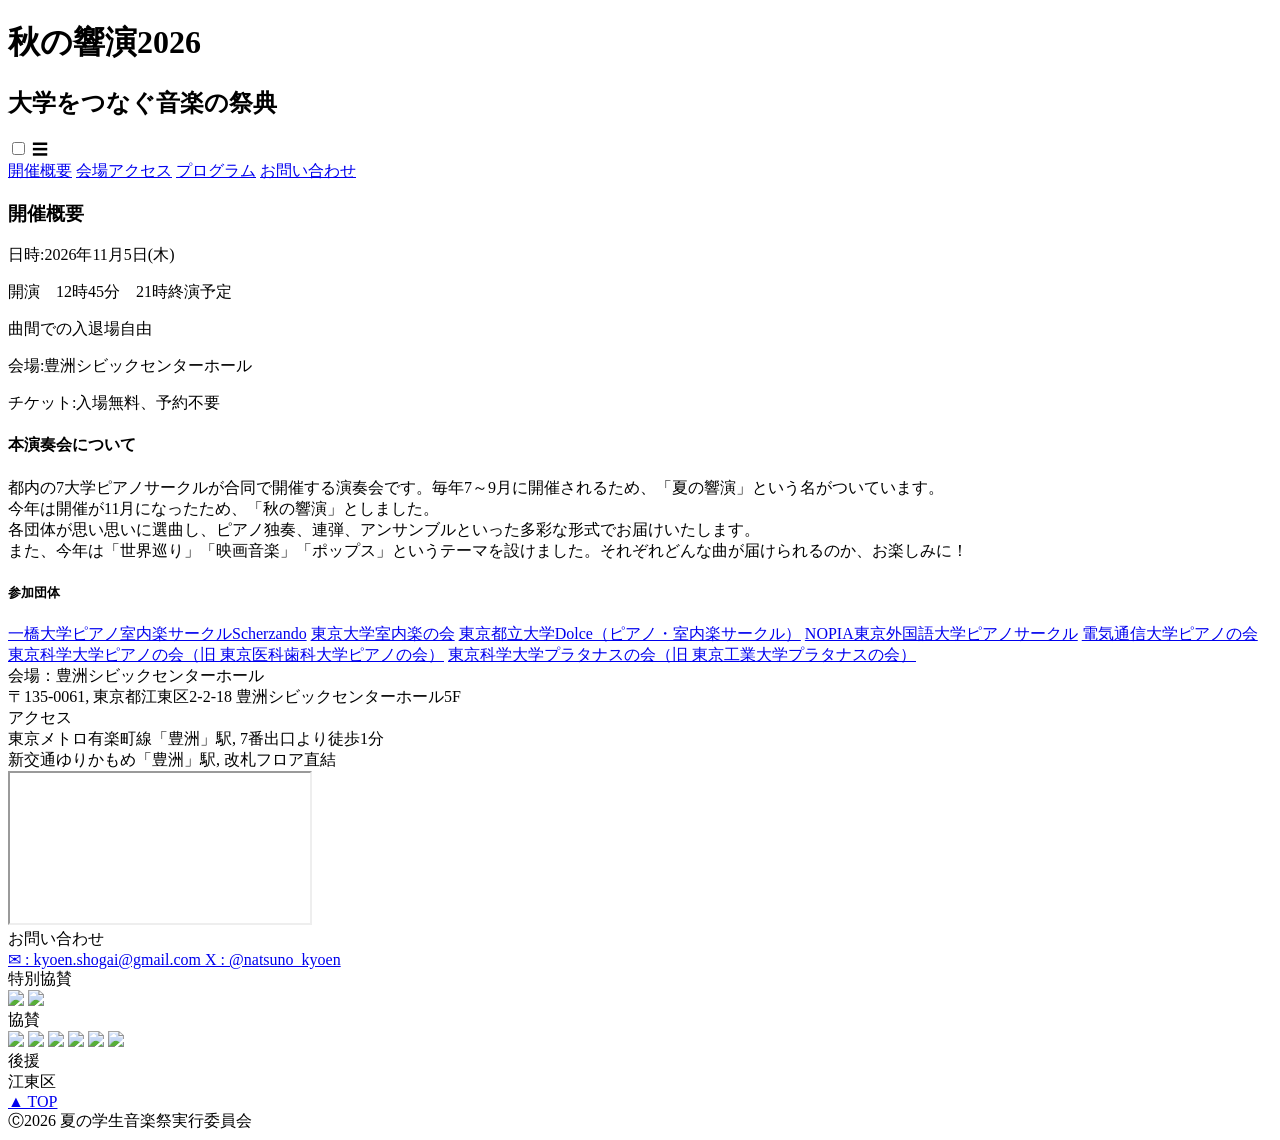
==== index.html @ 4a1053f4 "開演時間追加" ====
<!DOCTYPE html>
<html lang="ja">
    <head>
    <link rel="stylesheet" href="kyouen2026.css">
        <meta charset="utf-8">
        <meta name="viewport" content="width=device-width, initial-scale=1.0">
        <title>秋の響演2026</title>
    </head>
    <body>
        <div class="header">
        <h1>秋の響演2026</h1>
        <h2>大学をつなぐ音楽の祭典</h2>
        </div>
        <div id="top"></div>
        <div class="menu-container">
            <input type="checkbox" id="menu-toggle">
            <label for="menu-toggle" class="menu-button">☰</label>
            <div class="menu-content">
                
                <a href="#overview">開催概要</a>
                <a href="#access">会場アクセス</a>
                <a href="kyouen2026program.html" class="btn">プログラム</a>
                <a href="#contact-title">お問い合わせ</a>
            </div>
        </div>
        <div class="section1">
          <h3 id="overview">開催概要</h3>
          <p class="big">日時:2026年11月5日(木)</p>
          <p>開演　12時45分　21時終演予定</p>
          <p>曲間での入退場自由</p>
          <p class="big">会場:豊洲シビックセンターホール</p>
          <p>チケット:入場無料、予約不要</p>
        </div>
        
        <div class="h4">
          <h4>本演奏会について</h4>
          <div class="p">都内の7大学ピアノサークルが合同で開催する演奏会です。毎年7～9月に開催されるため、「夏の響演」という名がついています。</div>
          <div class="p">今年は開催が11月になったため、「秋の響演」としました。</div>
          <div class="p">各団体が思い思いに選曲し、ピアノ独奏、連弾、アンサンブルといった多彩な形式でお届けいたします。</div>
          <div class="p">また、今年は「世界巡り」「映画音楽」「ポップス」というテーマを設けました。それぞれどんな曲が届けられるのか、お楽しみに！</div>
        </div>

        <div class="h5">
         <h5>参加団体</h5> 
         <div class="btn-wrapper">
            <a href="https://www.instagram.com/scherzando.hit_u" class="btn HU">一橋大学ピアノ室内楽サークルScherzando</a>
            <a href="https://www.profu.link/u/cmcutokyo" class="btn UT">東京大学室内楽の会</a>
            <a href="https://www.instagram.com/dolce_tmu" class="btn TMU">東京都立大学Dolce（ピアノ・室内楽サークル）</a>
            <a href="https://www.instagram.com/tufsnopia2026" class="btn TUFS">NOPIA東京外国語大学ピアノサークル</a>
            <a href="https://www.instagram.com/uec_piano" class="btn UEC">電気通信大学ピアノの会</a>
            <a href="https://www.instagram.com/tmdupiano" class="btn TMDU">東京科学大学ピアノの会（旧 東京医科歯科大学ピアノの会）</a>
            <a href="https://www.platanus-isct.com" class="btn TTECH">東京科学大学プラタナスの会（旧 東京工業大学プラタナスの会）</a>
         </div>
        </div>

        <div class="access-title" id="access">会場：豊洲シビックセンターホール</div>
        <div class="access-content">
            <div class="p">〒135-0061, 東京都江東区2-2-18 豊洲シビックセンターホール5F</div>
            <div class="p1">アクセス</div>
            <div class="p">東京メトロ有楽町線「豊洲」駅, 7番出口より徒歩1分</div>
            <div class="p">新交通ゆりかもめ「豊洲」駅, 改札フロア直結</div>

            <div class="map-wrap">
                <iframe src="https://www.google.com/maps/embed?pb=!1m18!1m12!1m3!1d6483.8460728085165!2d139.7953648!3d35.65426780000001!2m3!1f0!2f0!3f0!3m2!1i1024!2i768!4f13.1!3m3!1m2!1s0x601889a2f67377b5%3A0xf8e332a1a20eb0ca!2z6LGK5rSy5paH5YyW44K744Oz44K_44O8!5e0!3m2!1sja!2sjp!4v1770605422698!5m2!1sja!2sjp" allowfullscreen loading="lazy" referrerpolicy="no-referrer-when-downgrade"></iframe>
            </div>
        </div>

        <section id="contact-title">
            <div class="contact-title">お問い合わせ</div>
        </section>

        <div class="contact">
            <a href="mailto:kyoen.shogai@gmail.com" class="contact-item">
                ✉ : kyoen.shogai@gmail.com
            </a>

            <a href="https://x.com/natsuno_kyoen" class="contact-item" target="_blank">
                X : @natsuno_kyoen 
            </a>

        </div>
        <div class="section2-title">特別協賛</div>
        <div class="section2">
            <img src="photo1.png.png" class="company1">
            <img src="photo2.png.png">
        </div>

        <div class="section3-title">協賛</div>
        <div class="section3">
            <img src="photo3.png.png">
            <img src="photo4.png.png">
            <img src="photo5.png.png">
            <img src="photo6.png.png">
            <img src="photo7.png.png">
            <img src="photo8.png.png">
        </div>
        <div class="section4-title">後援</div>
        <div class="section4">江東区</div>
        <a href="#top" class="top-btn">▲ TOP</a>


    </body>
    <footer class="footer">Ⓒ2026 夏の学生音楽祭実行委員会</footer>
</html>
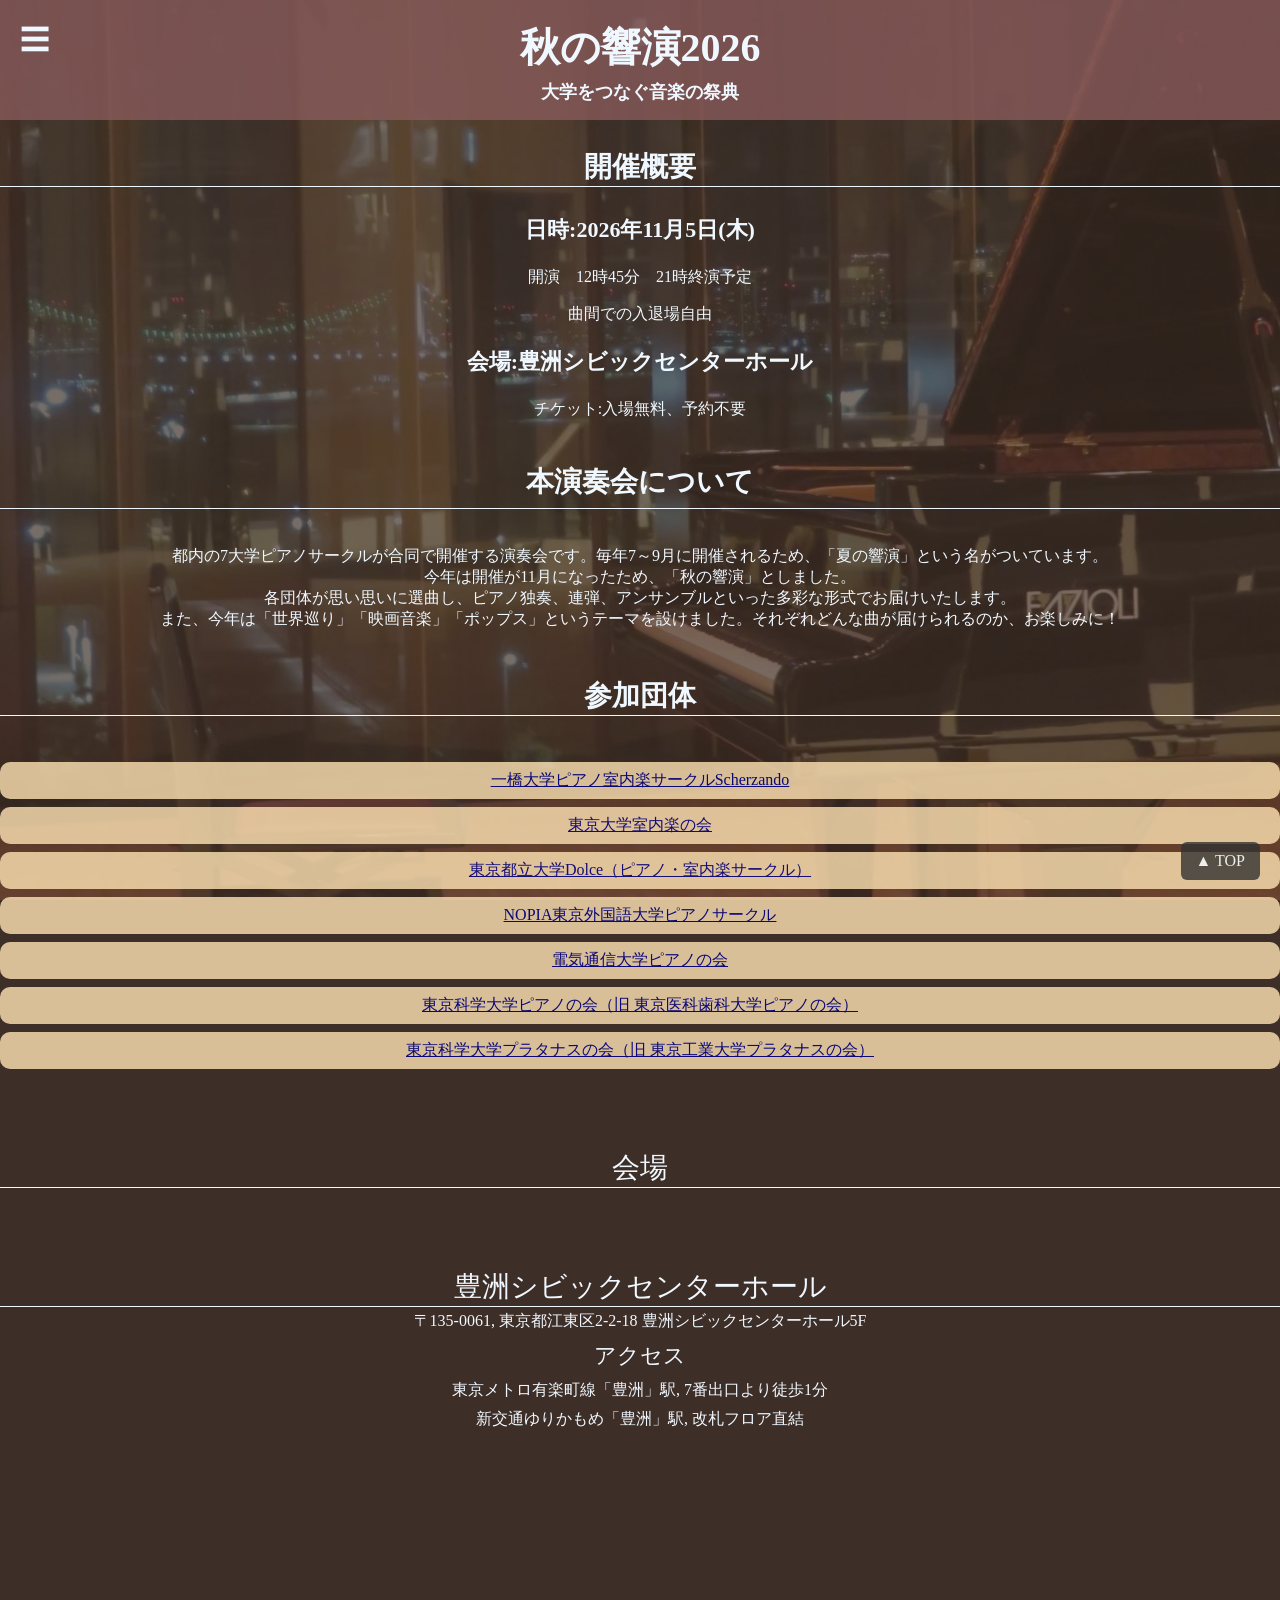
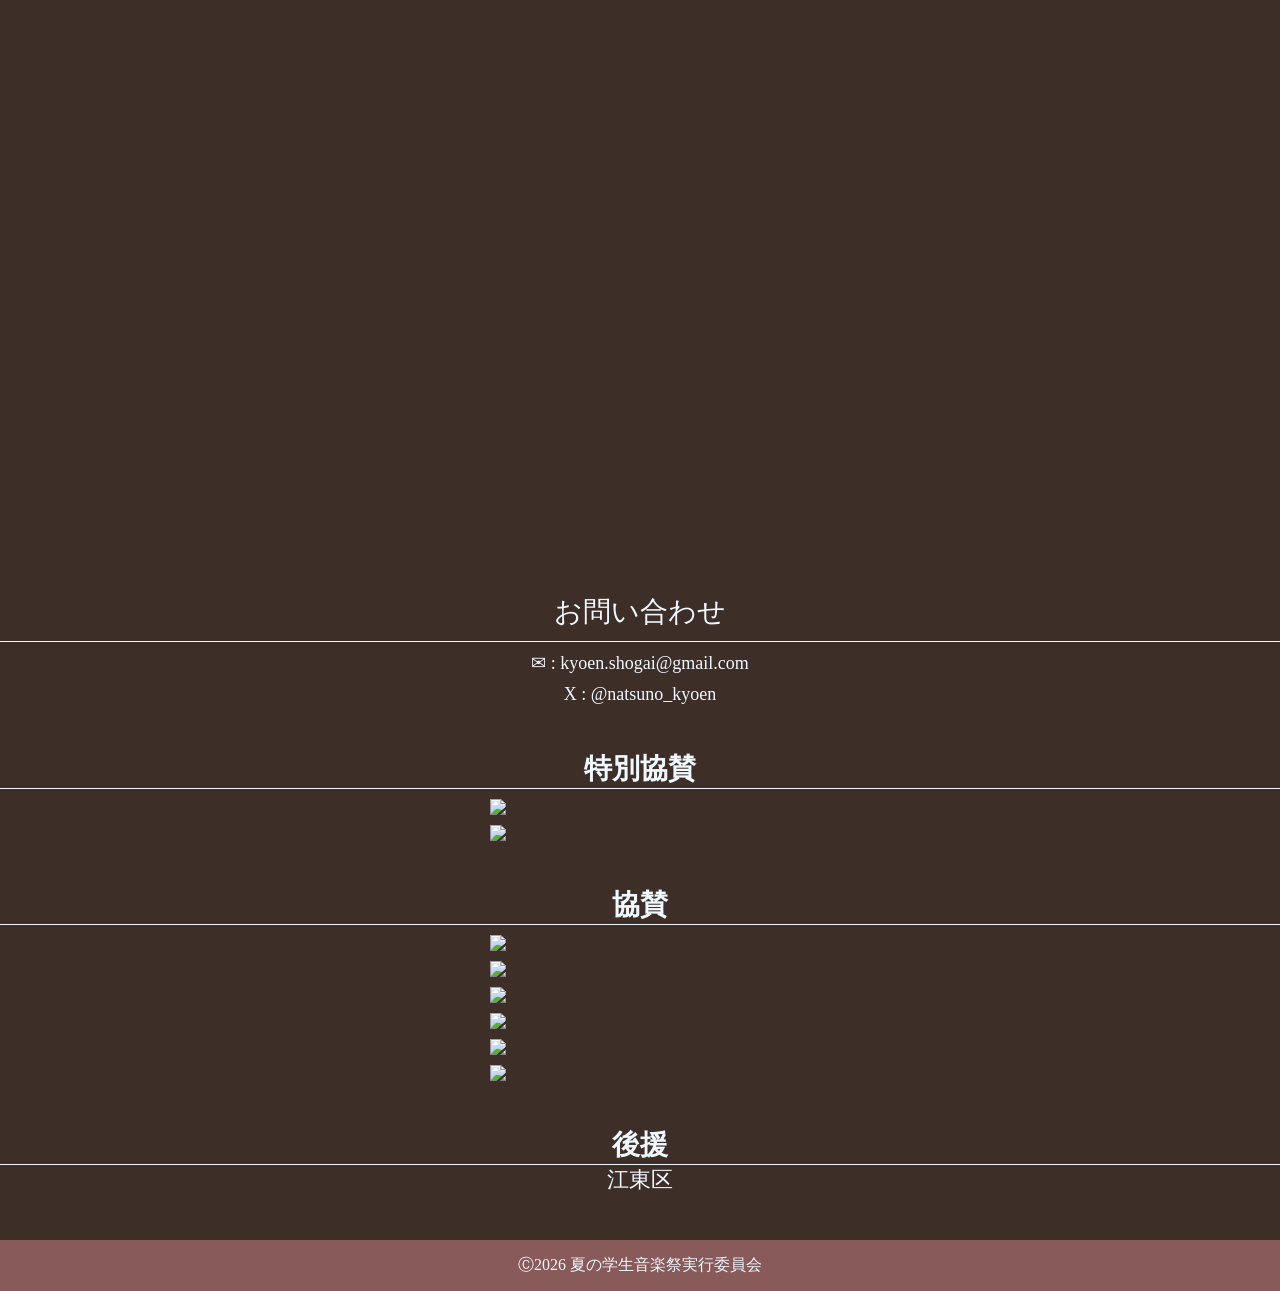
==== commit e185f78b: "段落変更" ====
--- a/index.html
+++ b/index.html
@@ -53,7 +53,8 @@
          </div>
         </div>
 
-        <div class="access-title" id="access">会場：豊洲シビックセンターホール</div>
+        <div class="access-title" id="access">会場</div>
+        <div class="access-title">豊洲シビックセンターホール</div>
         <div class="access-content">
             <div class="p">〒135-0061, 東京都江東区2-2-18 豊洲シビックセンターホール5F</div>
             <div class="p1">アクセス</div>
--- a/kyouen2026.css
+++ b/kyouen2026.css
@@ -0,0 +1,270 @@
+html, body {
+    overflow-x: hidden;
+}
+
+body{
+    font-family: serif;
+    margin: 0;
+    background-color: #3e2e28;
+    color: aliceblue;
+    position: relative;
+}
+body::before {
+    content: "";
+    position: fixed;
+    top: 0;
+    left: 0;
+    width: 100%;
+    height: 100%;
+    background-image: url("豊洲シビックセンターホール.png");
+    background-size: cover;
+    background-position: center;
+    background-repeat: no-repeat;
+    opacity: 0.3;
+    z-index: -1;
+}    
+.header{
+    
+    text-align: center;
+    position: fixed;
+    top: 0;
+    left: 0;
+    z-index: 10;
+    padding: 20px 0;
+    width: 100%;
+    height: 80px;
+    background-color: rgba(136, 90, 90, 0.8);
+}
+.header h1{
+    color: aliceblue;
+    font-size: 40px;
+    margin: 0;
+}
+.header h2{
+    color: aliceblue;
+    font-size: 18px;
+    margin: 5px 0 0;
+}
+.section1{
+    text-align: center;
+}
+h3{
+    color: aliceblue;
+    font-size:28px;
+    border-bottom: 1px solid aliceblue;
+    padding-top: 120px;
+    width: 100%;
+    text-align: center;
+}
+.big{
+    font-size: 22px;
+    font-weight: bold;
+}
+
+h4{
+    font-size: 28px;
+    border-bottom: 1px solid aliceblue;
+    text-align: center;
+    line-height: 1.8;
+}
+.p{
+    text-align: center;
+}
+h5{
+    font-size: 28px;
+    border-bottom: 1px solid aliceblue;
+    text-align: center;
+}
+
+.btn{
+    display: block;
+    padding: 8px 24px;
+    color: darkblue;    
+    opacity: 0.8;
+    border-radius: 10px;
+    background-color: moccasin;
+    margin-bottom: 8px;
+    text-align: center;
+}
+.btn:hover{
+    opacity: 1;
+}
+#overview,
+#access,
+#contact-title {
+    scroll-margin-top: 115px;
+}
+
+.access-title{
+    border-bottom: 1px solid aliceblue;
+    font-size: 28px;
+    text-align: center;
+    margin-top: 80px;
+}
+.access-content {
+    line-height: 1.8;
+}
+.p1 {
+    font-size: 22px;
+    text-align: center;
+}
+.map-wrap {
+    position: relative;
+    width: 100%;
+    max-width: 600px;
+    height: auto;
+    display: block;
+    margin: 0 auto 30px;
+    padding-top: 56.25%;
+}
+.map-wrap iframe {
+    position: absolute;
+    top: 0;
+    left: 0;
+    width: 100%;
+    height: 100%;
+    border: 0;
+}
+
+.contact-title {
+    border-bottom: 1px solid aliceblue;
+    text-align: center;
+    font-size: 28px;
+    display: block;
+    padding-top: 10px;
+    padding-bottom: 10px;
+}
+.contact{
+    font-size: 28px;
+    text-align: center;
+    margin-bottom: 45px;
+}
+
+.contact-item {
+    display: block;
+    margin: 10px 0;
+    color: aliceblue;
+    text-decoration: none;
+    font-size: 18px;
+}
+
+.section2-title {
+    border-bottom: 1px solid aliceblue;
+    font-size: 28px;
+    text-align: center;
+    font-weight: bold;
+}
+.section2 img {
+    width: 300px;
+    display: block;
+    margin: 10px auto;
+}
+
+.section3-title{
+    border-bottom: 1px solid aliceblue;
+    font-size: 28px;
+    text-align: center;
+    font-weight: bold;
+    margin-top: 45px;
+}
+.section3 img {
+    width: 300px;
+    display: block;
+    margin: 10px auto;
+}
+
+.section4-title {
+    border-bottom: 1px solid aliceblue;
+    font-size: 28px;
+    text-align: center;
+    font-weight: bold;
+    margin-top: 45px;
+}
+.section4 {
+    font-size: 22px;
+    text-align: center;
+    margin-bottom: 45px;
+}
+
+.footer{
+    
+    bottom: 0;
+    left: 0;
+    width: 100%;
+    text-align: center;
+    padding: 15px 0;
+    background-color: #885A5A;
+    color: aliceblue;
+    z-index: 10;
+
+}
+
+/* ボタンとメニュー全体の位置 */
+.menu-container {
+    position: fixed;
+    top: 20px;
+    left: 20px;
+    z-index: 20;
+}
+
+#menu-toggle {
+    display: none;
+}
+.menu-content {
+    display: none;
+}
+
+.menu-button {
+    font-size: 30px;
+    color: aliceblue;
+    cursor: pointer;
+    user-select: none;
+}
+
+.menu-content a{
+    display: block;
+    margin-top: 8px 0;
+    background-color: rgba(0,0,0,0.4);
+    padding: 10px;
+    border-radius: 5px;
+    color: aliceblue;
+}
+
+#menu-toggle:checked + .menu-button + .menu-content {
+    display: block;
+}   
+
+.top-btn {
+    position: fixed;
+    bottom: 20px;
+    right: 20px;
+    background-color: #333;
+    color: aliceblue;
+    padding: 10px 15px;
+    border-radius: 6px;
+    text-decoration: none;
+    font-size: 16px;
+    opacity: 0.8;
+}
+.top-btn:hover {
+    opacity: 1;
+}
+
+/*スマホ用レイアウト*/
+@media screen and (max-width: 600px) {
+    img {
+        width: 100%;
+        height: auto;
+    }
+    .header h1 {
+        font-size: 28px;
+    }
+    .header h2 {
+        font-size: 18px;
+    }
+    .section3 img {
+        width: 100%;
+        margin-bottom: 20px;
+    }
+}
+
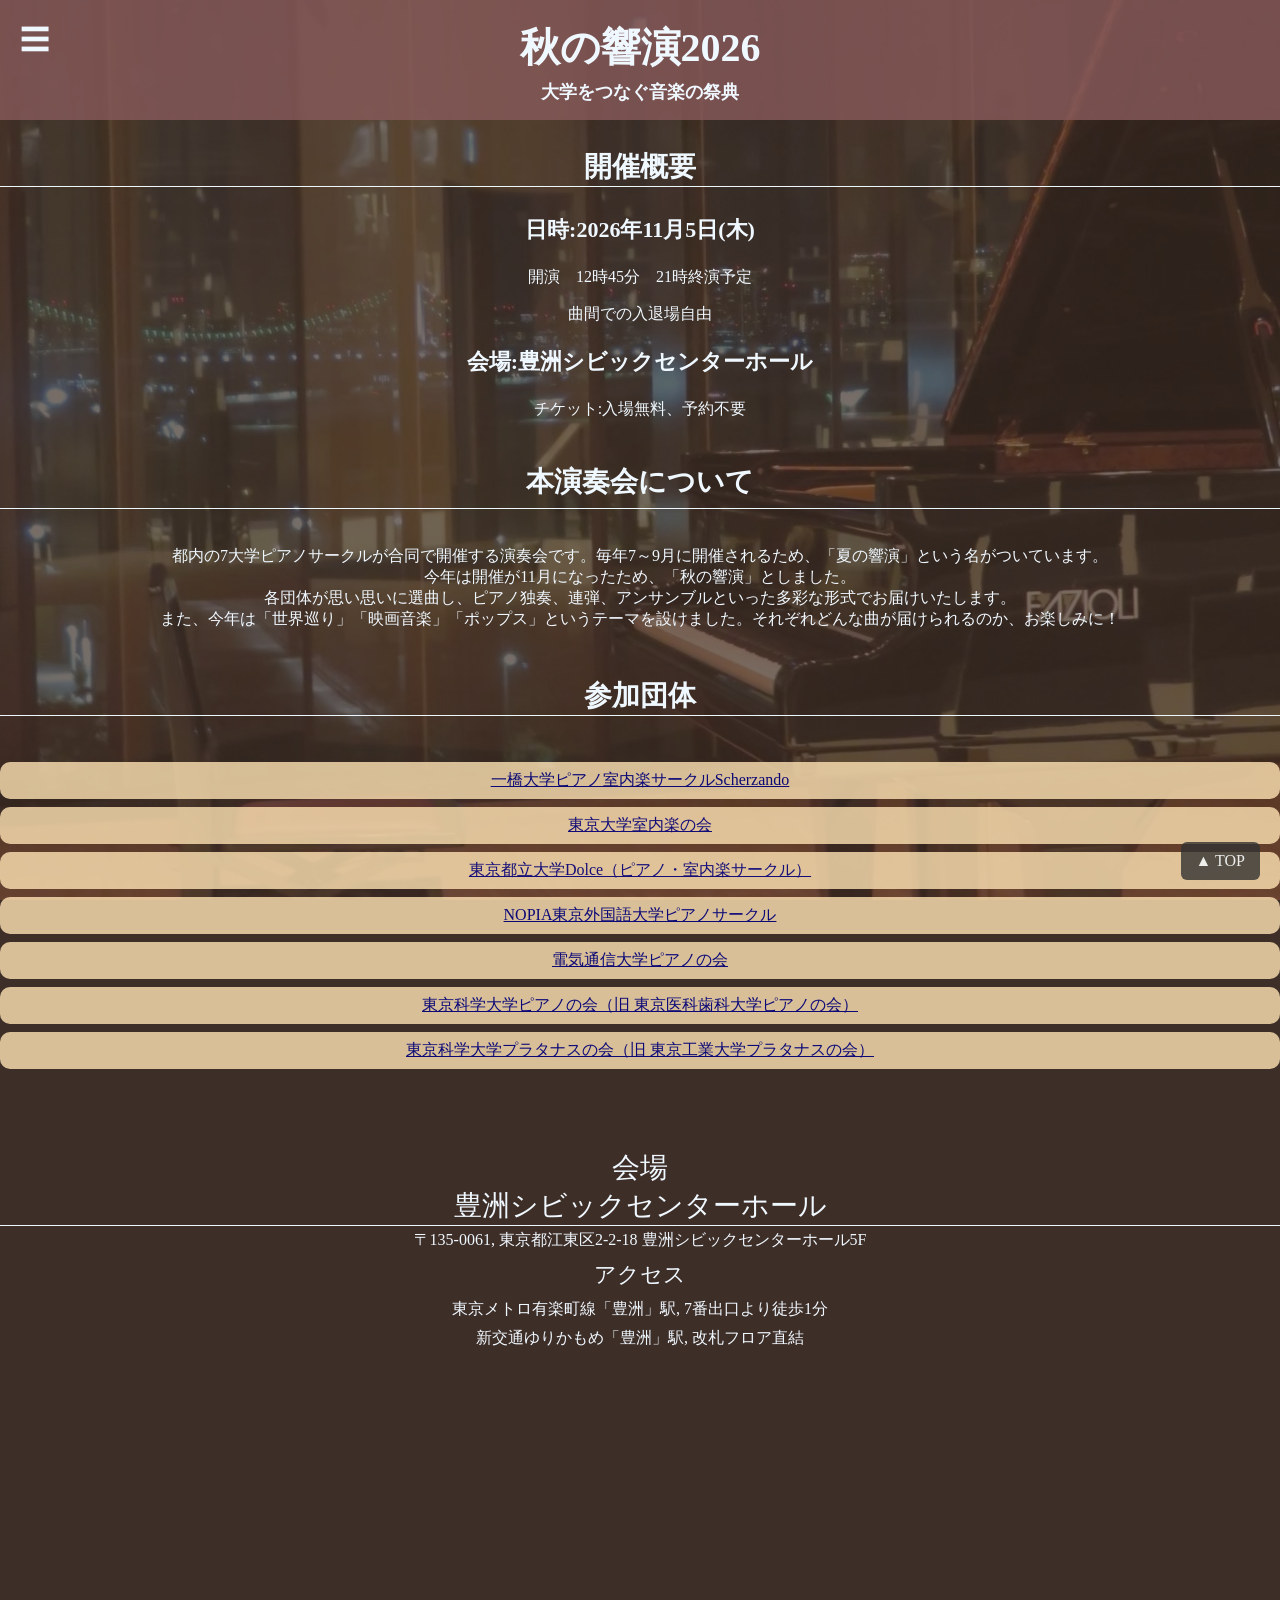
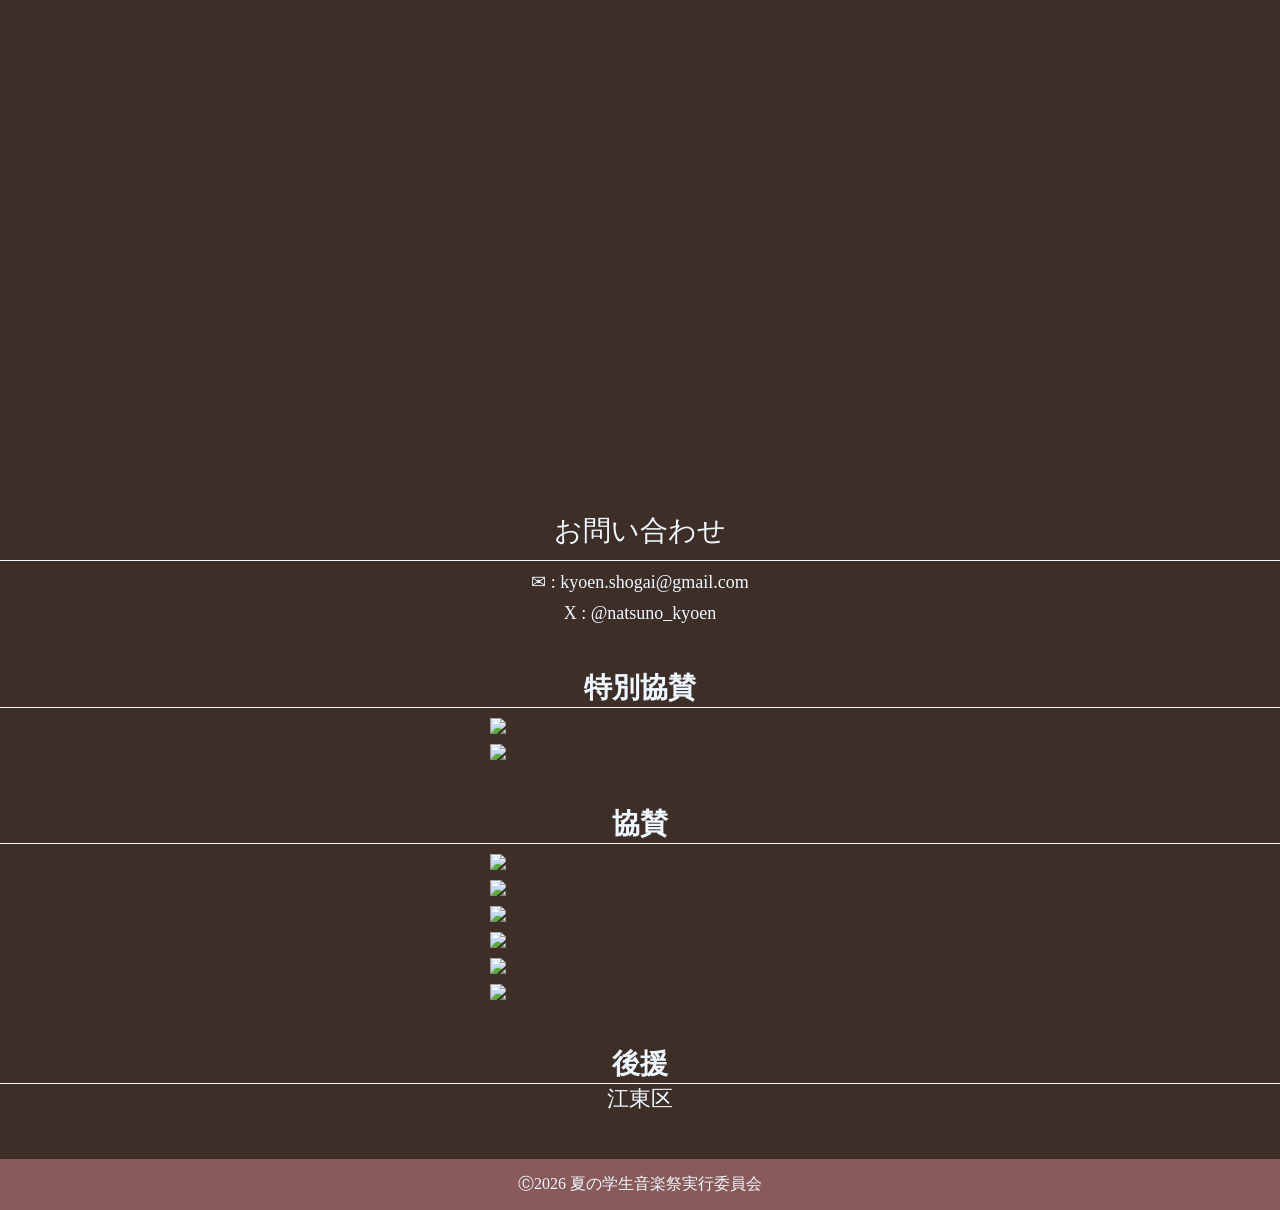
==== commit 6224e028: "access changed" ====
--- a/index.html
+++ b/index.html
@@ -53,8 +53,10 @@
          </div>
         </div>
 
-        <div class="access-title" id="access">会場</div>
-        <div class="access-title">豊洲シビックセンターホール</div>
+        <div class="access-title" id="access">
+            会場
+            <div class="access-place">豊洲シビックセンターホール</div>
+        </div>
         <div class="access-content">
             <div class="p">〒135-0061, 東京都江東区2-2-18 豊洲シビックセンターホール5F</div>
             <div class="p1">アクセス</div>
--- a/kyouen2026.css
+++ b/kyouen2026.css
@@ -101,6 +101,10 @@
     text-align: center;
     margin-top: 80px;
 }
+.access-place{
+    font-size: 28px;
+    text-align: center;
+}
 .access-content {
     line-height: 1.8;
 }
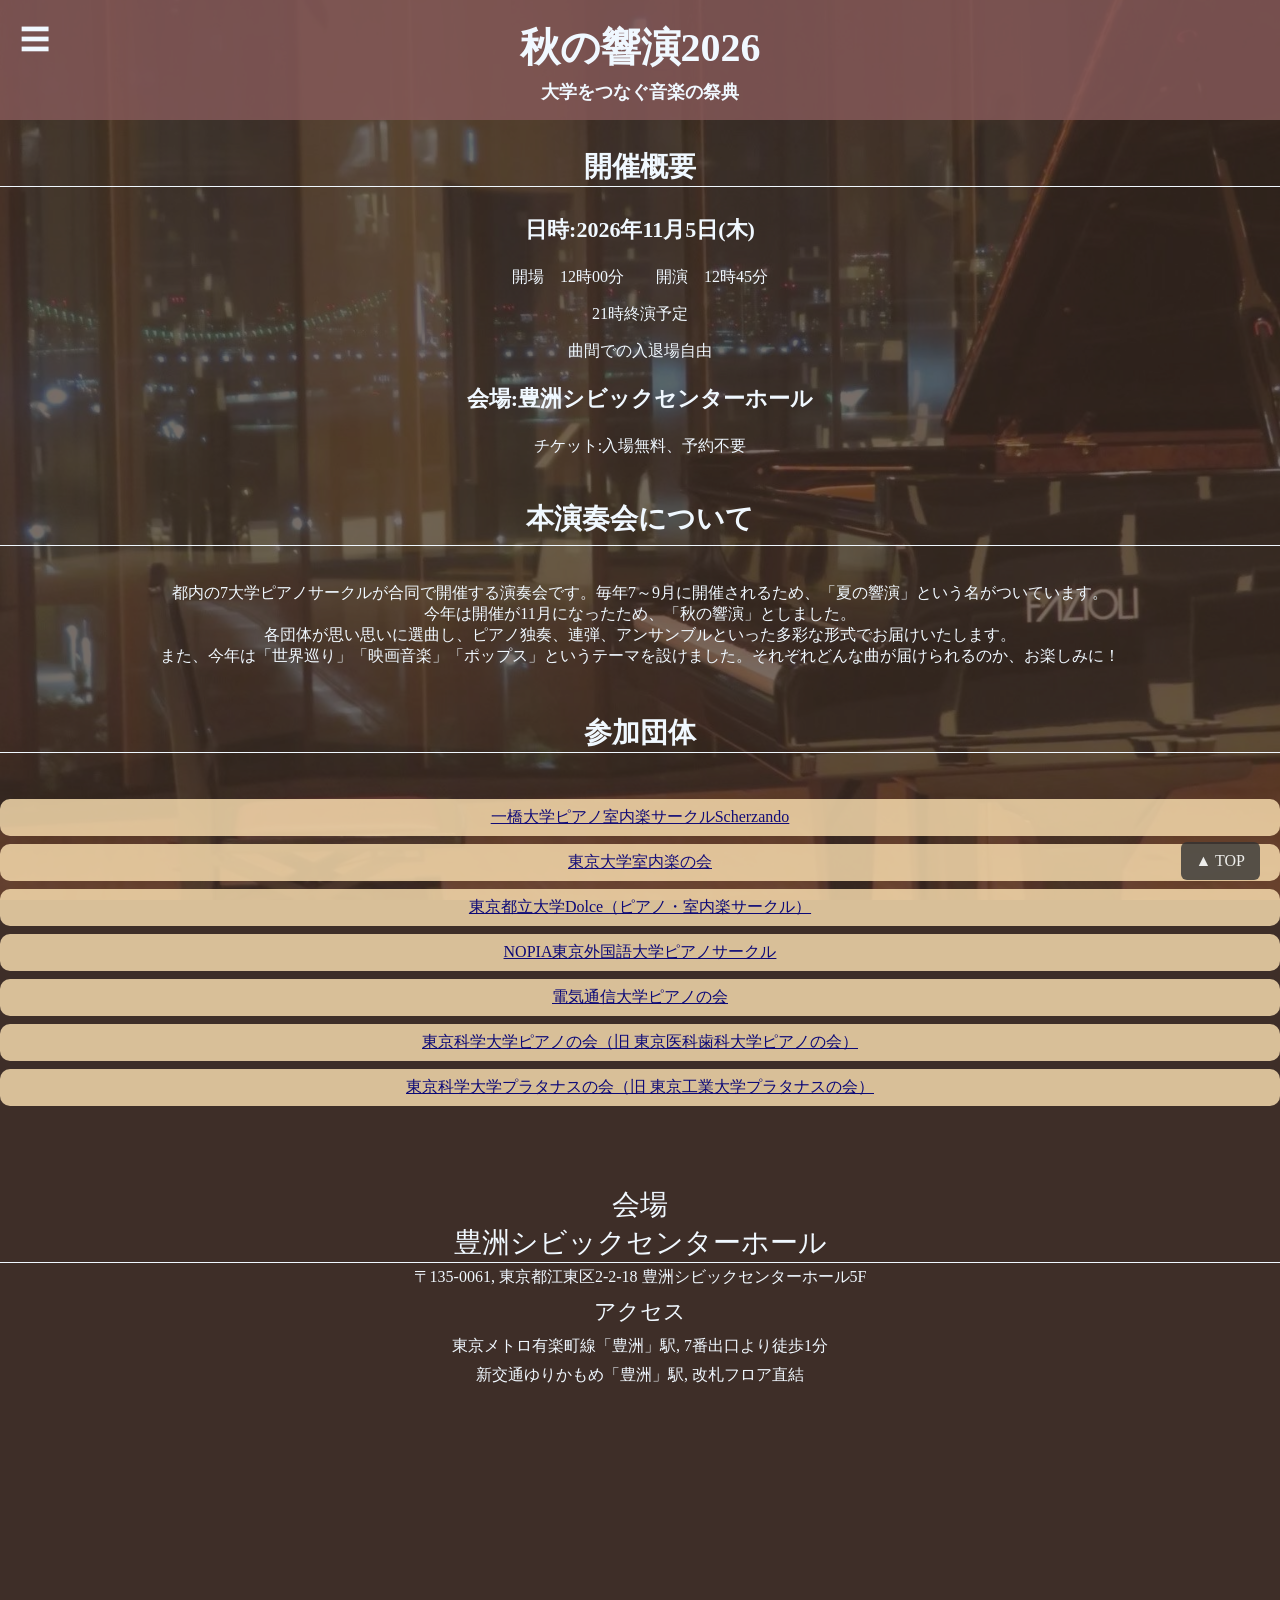
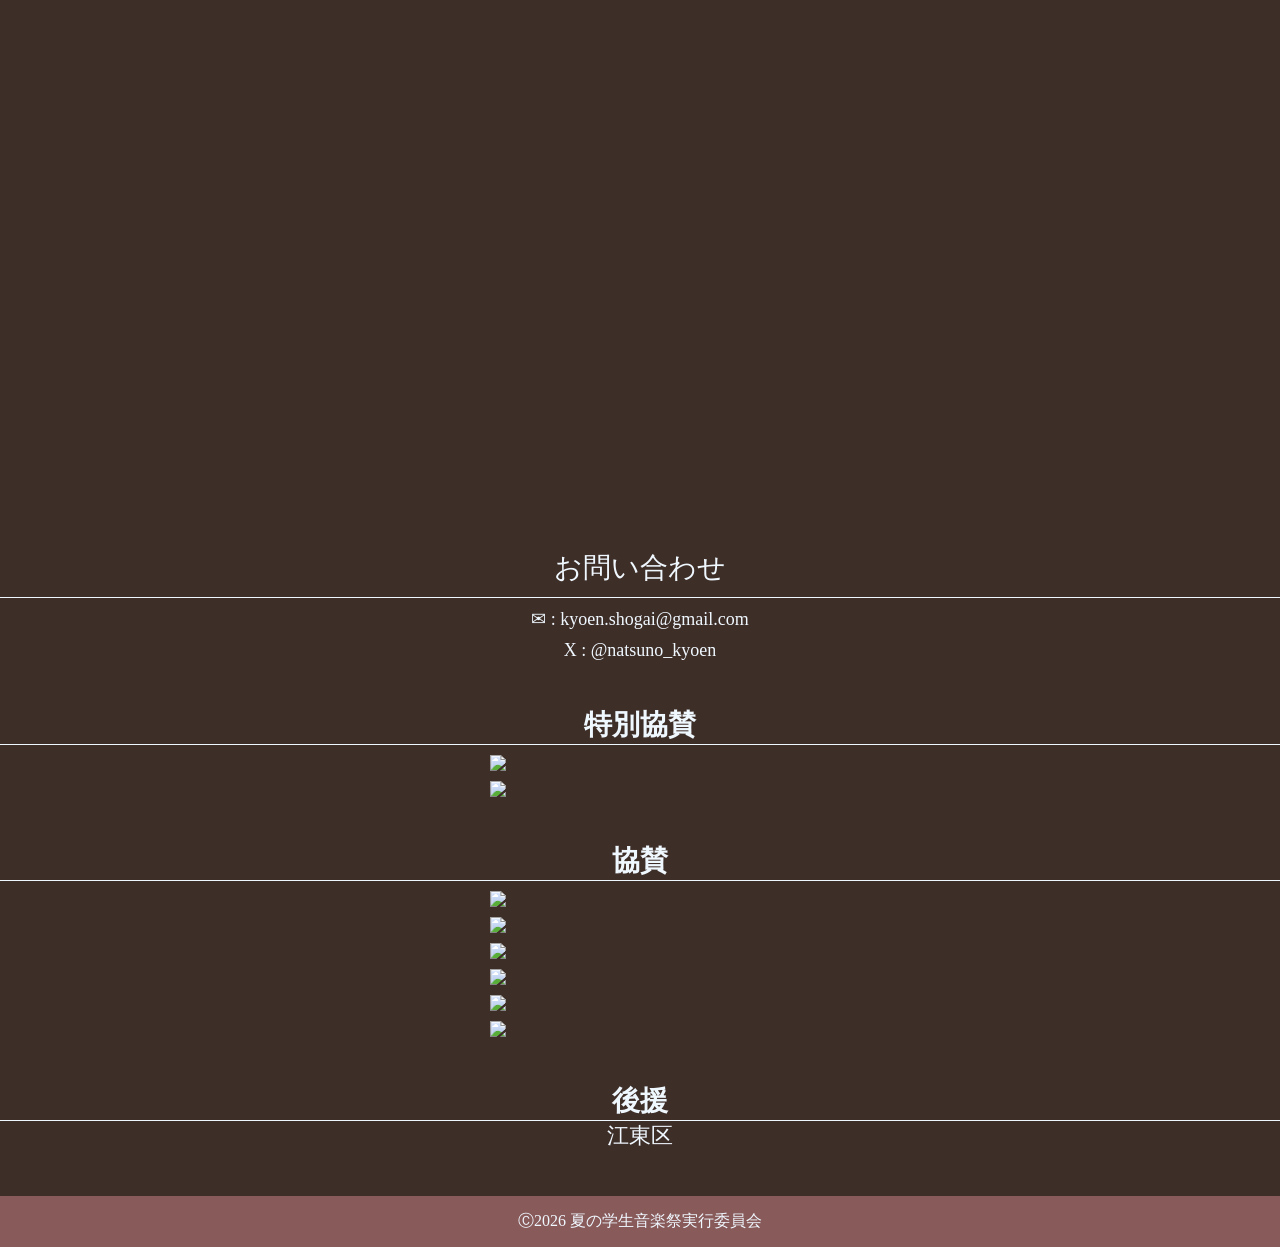
==== commit f55d1e4a: "開場時間追加" ====
--- a/index.html
+++ b/index.html
@@ -26,7 +26,8 @@
         <div class="section1">
           <h3 id="overview">開催概要</h3>
           <p class="big">日時:2026年11月5日(木)</p>
-          <p>開演　12時45分　21時終演予定</p>
+          <p>開場　12時00分　　開演　12時45分</p>
+          <p>21時終演予定</p>
           <p>曲間での入退場自由</p>
           <p class="big">会場:豊洲シビックセンターホール</p>
           <p>チケット:入場無料、予約不要</p>
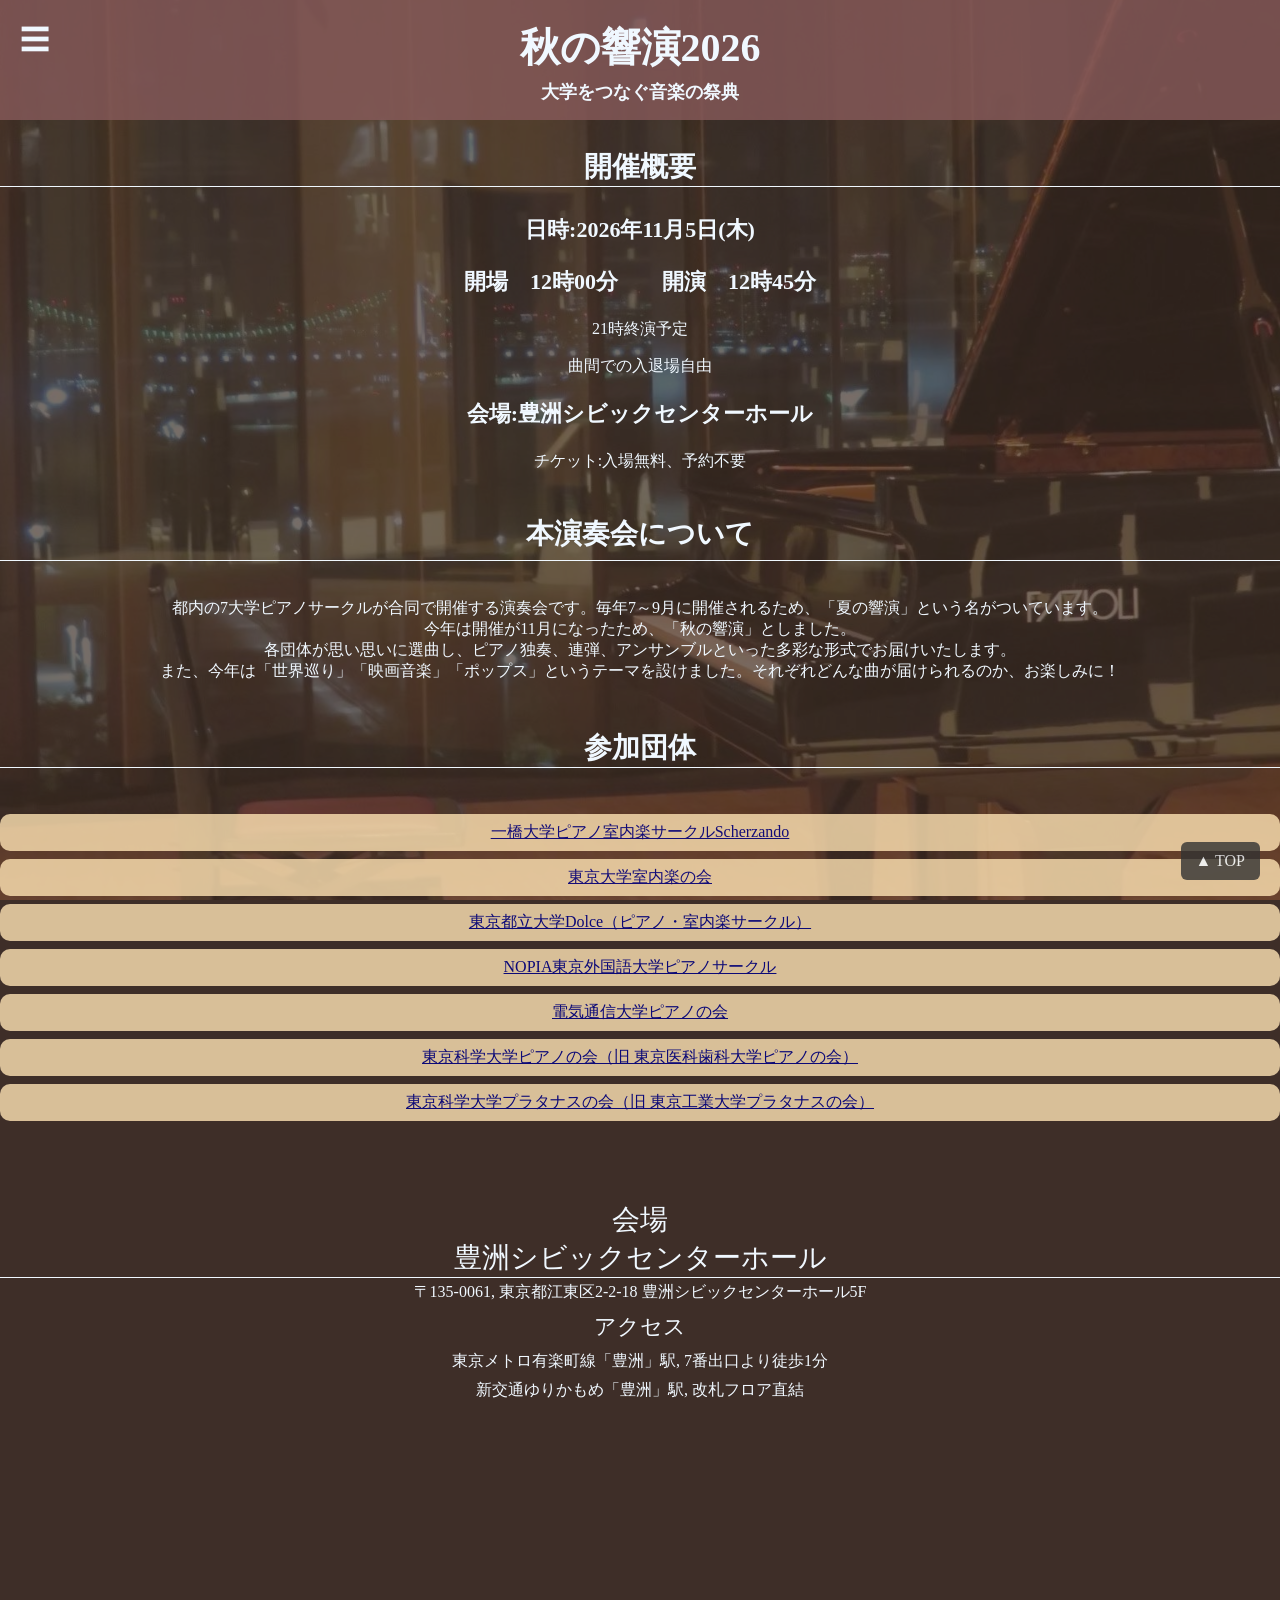
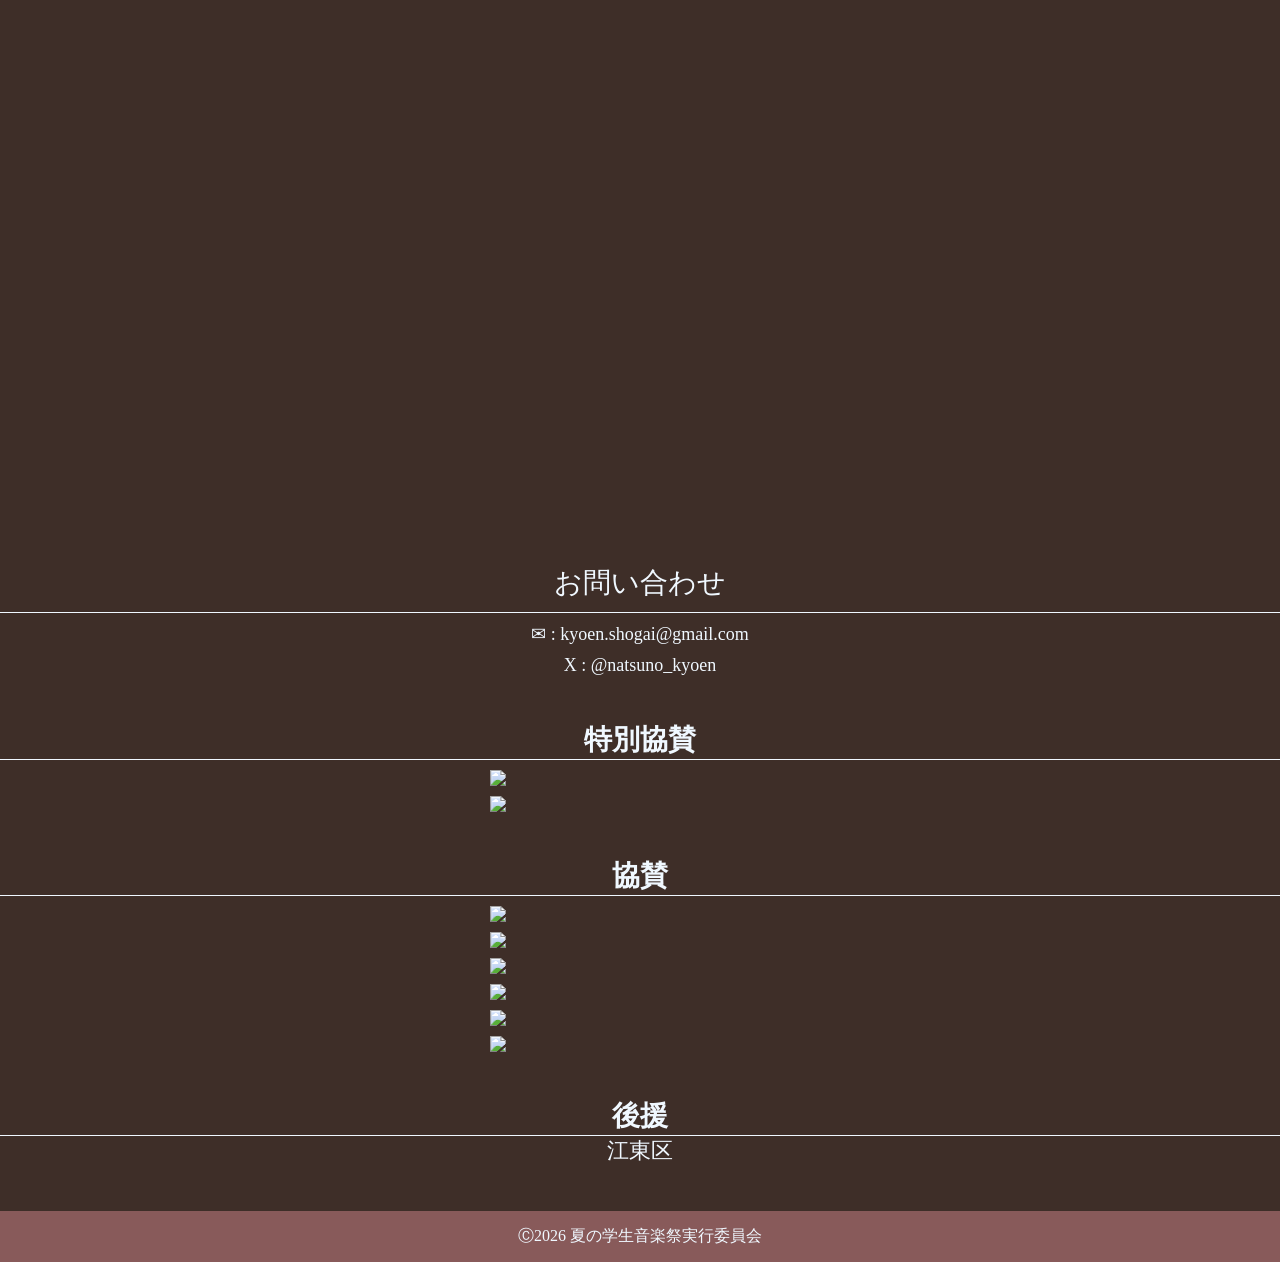
==== commit b6c4f1dc: "文字サイズ変更" ====
--- a/index.html
+++ b/index.html
@@ -26,7 +26,7 @@
         <div class="section1">
           <h3 id="overview">開催概要</h3>
           <p class="big">日時:2026年11月5日(木)</p>
-          <p>開場　12時00分　　開演　12時45分</p>
+          <p class="big">開場　12時00分　　開演　12時45分</p>
           <p>21時終演予定</p>
           <p>曲間での入退場自由</p>
           <p class="big">会場:豊洲シビックセンターホール</p>
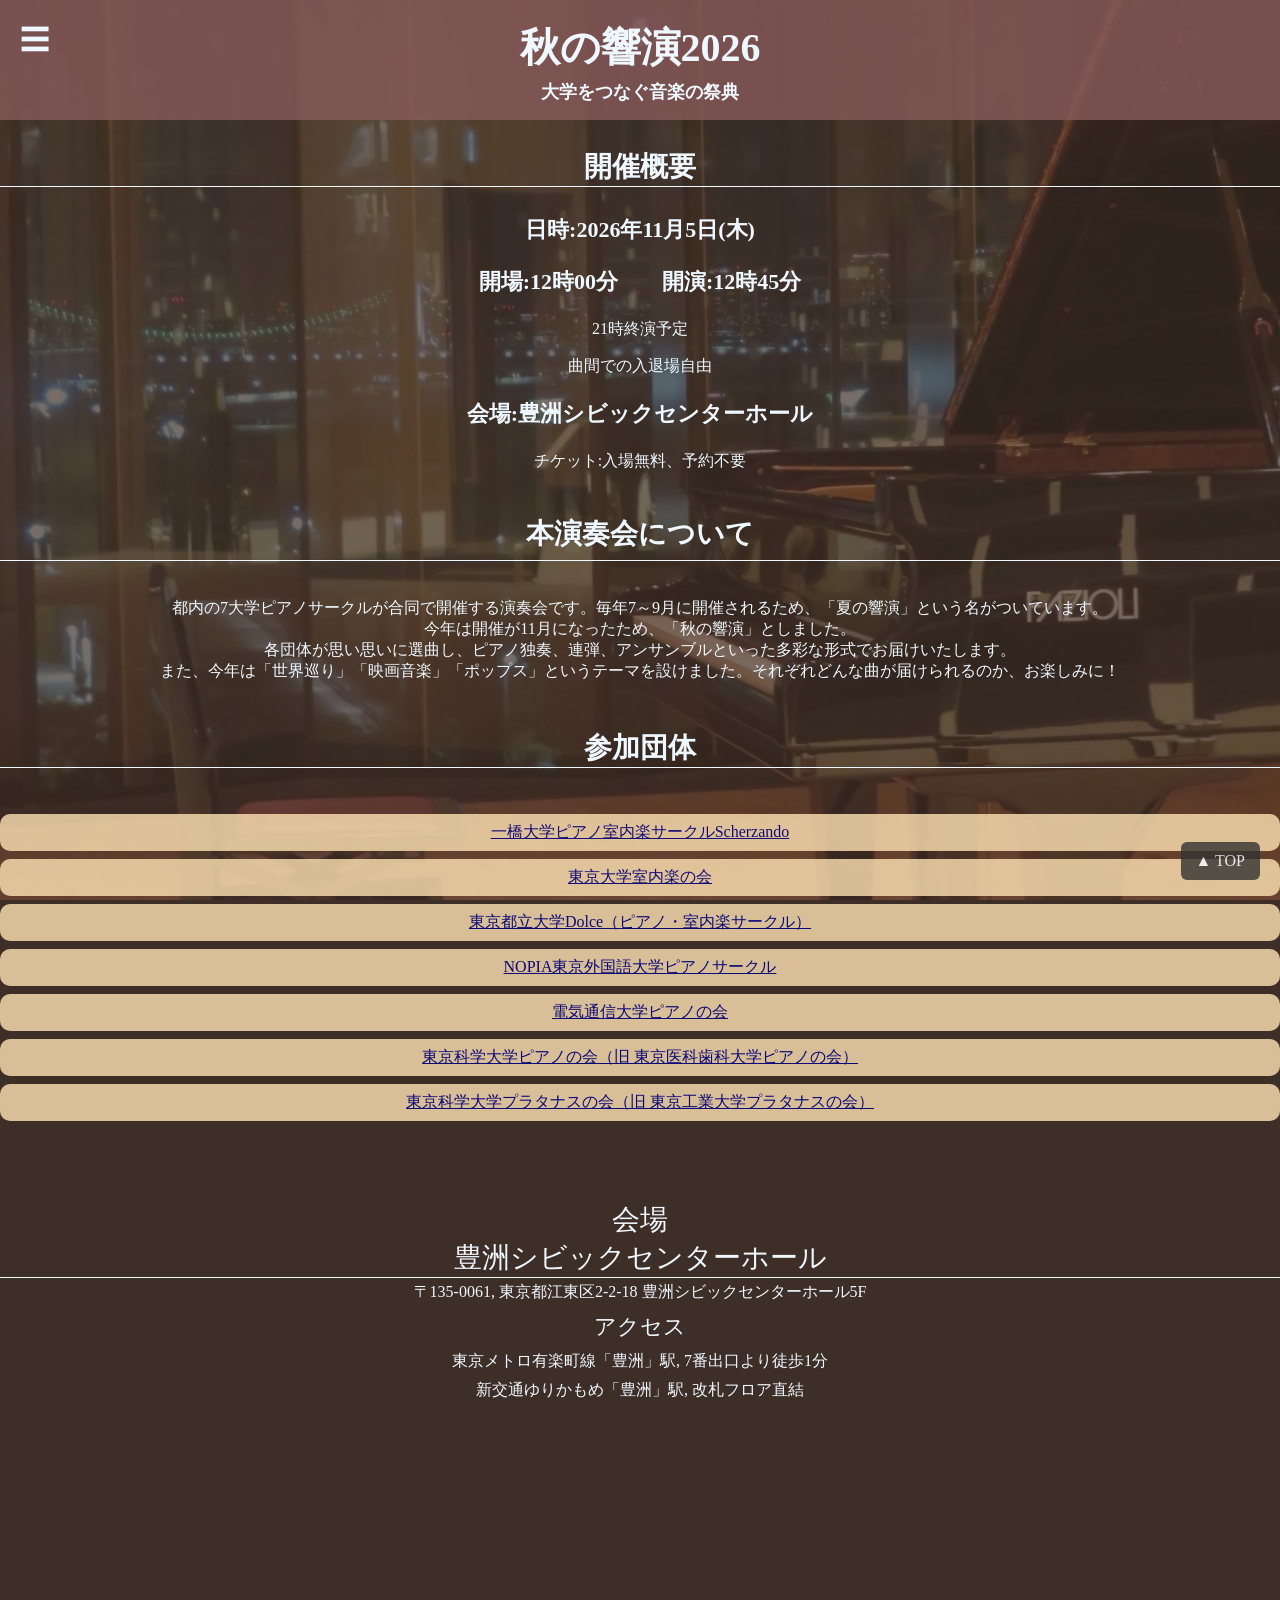
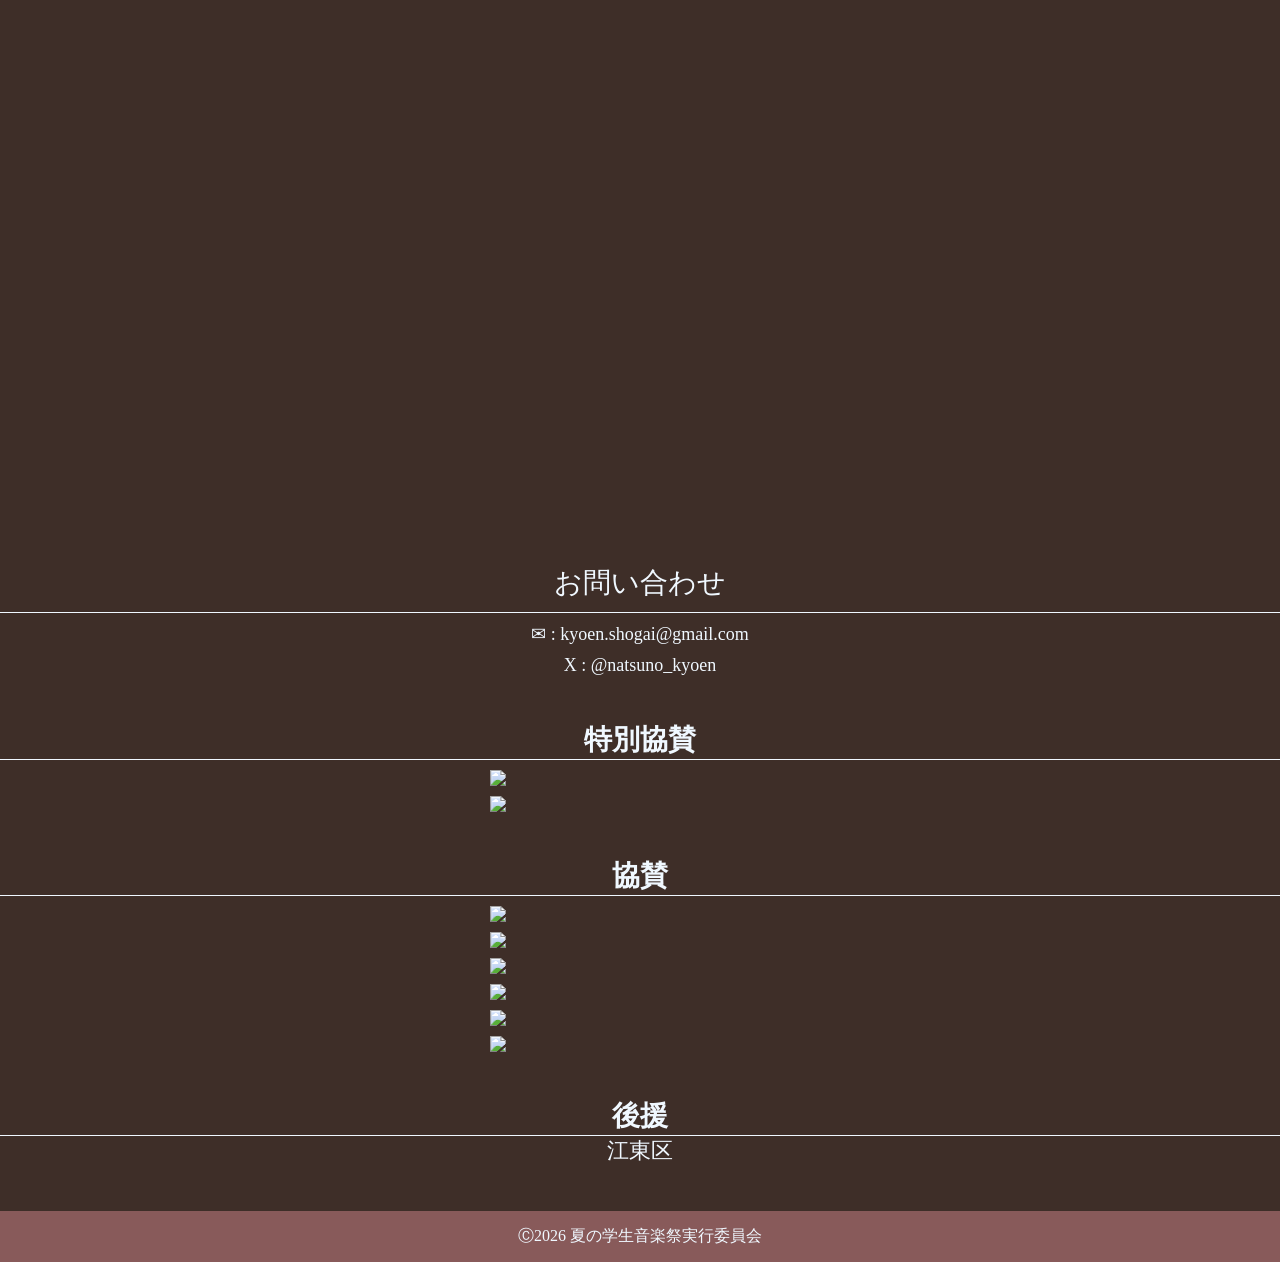
==== commit ada8e96b: ":追加" ====
--- a/index.html
+++ b/index.html
@@ -26,7 +26,7 @@
         <div class="section1">
           <h3 id="overview">開催概要</h3>
           <p class="big">日時:2026年11月5日(木)</p>
-          <p class="big">開場　12時00分　　開演　12時45分</p>
+          <p class="big">開場:12時00分　　開演:12時45分</p>
           <p>21時終演予定</p>
           <p>曲間での入退場自由</p>
           <p class="big">会場:豊洲シビックセンターホール</p>
